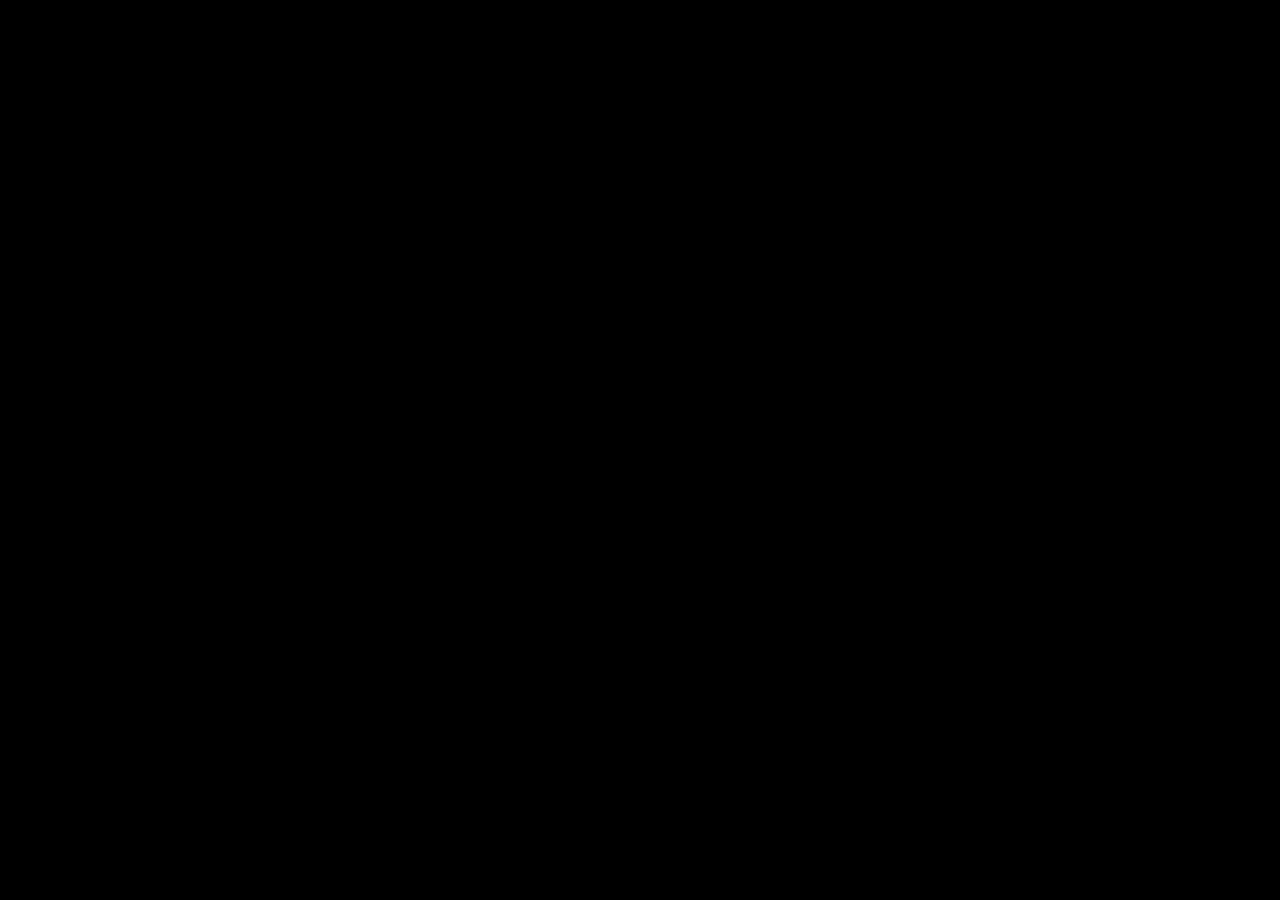
==== index.html @ e83e8983 "Add files via upload" ====
<!DOCTYPE html>
<html lang="en">
<head>
  <meta charset="UTF-8" />
  <meta name="viewport" content="width=device-width, initial-scale=1.0" />
  <title>Scarlet Wishes</title>
  <link rel="stylesheet" href="./transition.css" />
  <script>
    (() => {
      const localHosts = new Set(['localhost', '127.0.0.1', '::1']);
      if (location.protocol === 'http:' && !window.isSecureContext && !localHosts.has(location.hostname)) {
        const port = location.port ? `:${location.port}` : '';
        location.replace(`http://localhost${port}${location.pathname}${location.search}${location.hash}`);
      }
    })();
  </script>
  <style>
    html, body { margin: 0; width: 100%; height: 100%; overflow: hidden; background: #000; }
    #sceneFrame { position: fixed; inset: 0; width: 100%; height: 100%; border: 0; display: block; background: #000; }
  </style>
</head>
<body>
  <iframe id="sceneFrame" title="Scarlet Wishes" allow="camera; autoplay; fullscreen"></iframe>
  <script src="./scarlet-audio.js"></script>
  <script src="./transition.js"></script>
  <script>
    (() => {
      const frame = document.getElementById('sceneFrame');
      frame.addEventListener('load', () => {
        const src = frame.getAttribute('src') || '';
        window.ScarletAudio?.notifyScene?.(src);
      });
      frame.src = './cover.html';
    })();
  </script>
</body>
</html>
---- transition.css ----
/* Dense irregular vertical-strip transition based on the supplied reference. */
:root { --scene-wipe-z: 2147483000; }

/* Keep the incoming document black until its closed strip layer is mounted. */
html.scene-wipe-pending::before {
  content: "";
  position: fixed;
  inset: 0;
  background: #000;
  z-index: var(--scene-wipe-z);
  pointer-events: all;
}

.scene-wipe {
  position: fixed;
  inset: 0;
  z-index: var(--scene-wipe-z);
  pointer-events: none;
  overflow: hidden;
  contain: strict;
  isolation: isolate;
}

.scene-wipe.is-blocking { pointer-events: all; }

.scene-wipe__bar {
  position: absolute;
  top: -2px;
  height: calc(100% + 4px);
  background: #000;
  will-change: transform;
  backface-visibility: hidden;
  transform: translate3d(0,0,0);
}

@media (prefers-reduced-motion: reduce) {
  /* Keep the transition functional; JS still controls navigation/opening. */
  .scene-wipe__bar { will-change: auto; }
}
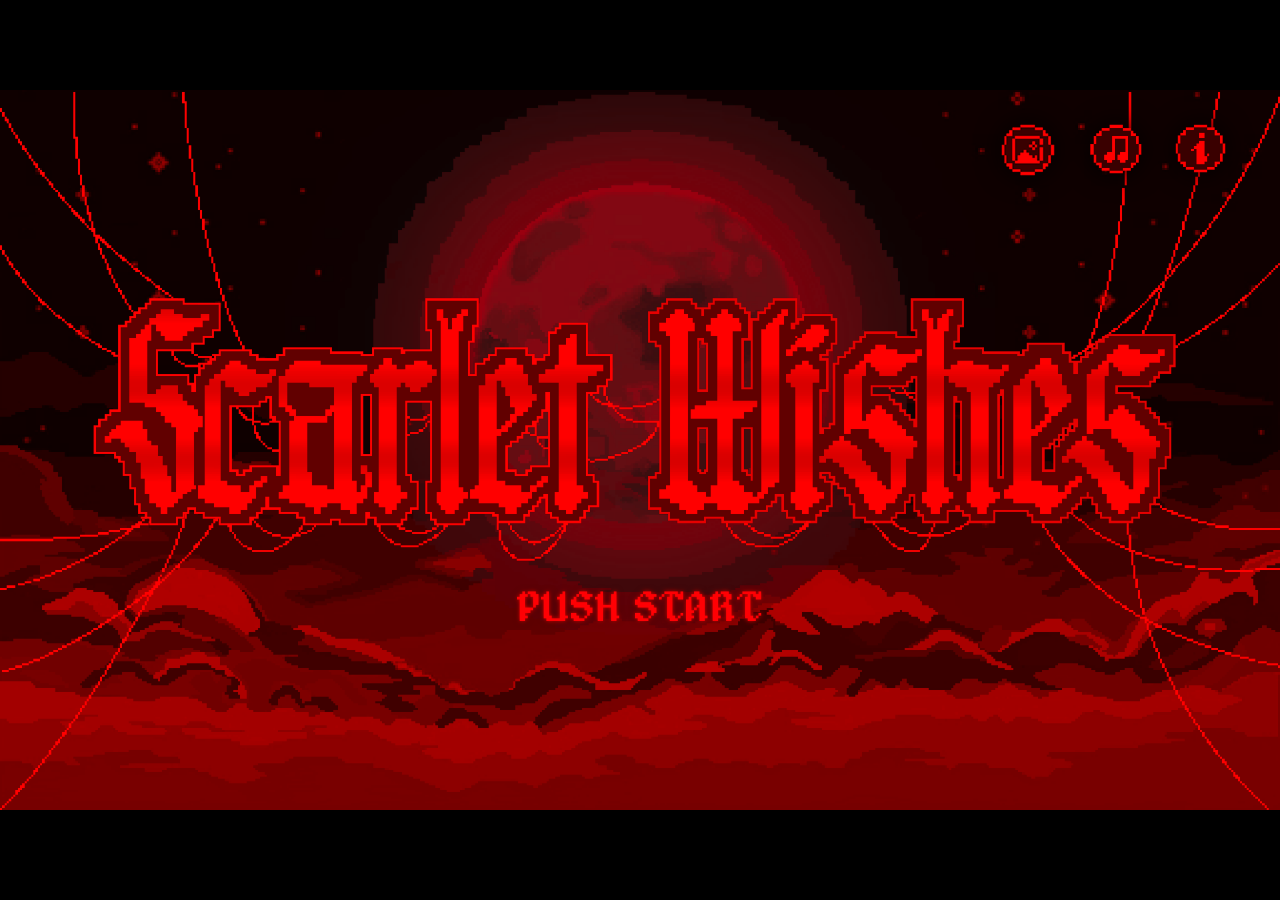
==== commit 4c1ca7bb: "Add files via upload" ====
--- a/index.html
+++ b/index.html
@@ -4,6 +4,8 @@
   <meta charset="UTF-8" />
   <meta name="viewport" content="width=device-width, initial-scale=1.0" />
   <title>Scarlet Wishes</title>
+  <link rel="stylesheet" href="./styles.css" />
+  <link rel="stylesheet" href="./interface.css" />
   <link rel="stylesheet" href="./transition.css" />
   <script>
     (() => {
@@ -15,14 +17,33 @@
     })();
   </script>
   <style>
-    html, body { margin: 0; width: 100%; height: 100%; overflow: hidden; background: #000; }
-    #sceneFrame { position: fixed; inset: 0; width: 100%; height: 100%; border: 0; display: block; background: #000; }
+    #sceneFrame {
+      position: fixed;
+      inset: 0;
+      width: 100%;
+      height: 100%;
+      border: 0;
+      display: block;
+      background: #000;
+      visibility: hidden;
+      pointer-events: none;
+      z-index: 10;
+    }
   </style>
 </head>
 <body>
+  <main id="coverStage" class="cover-stage" aria-label="Scarlet Wishes cover page">
+    <div class="cover-layer cover-bg" aria-hidden="true"></div>
+    <div class="cover-layer scarlet-wishes" aria-hidden="true"></div>
+    <button id="pushStart" class="push-start" type="button">PUSH START</button>
+  </main>
+
   <iframe id="sceneFrame" title="Scarlet Wishes" allow="camera; autoplay; fullscreen"></iframe>
+
   <script src="./scarlet-audio.js"></script>
+  <script src="./interface.js"></script>
   <script src="./transition.js"></script>
+  <script src="./sketch.js"></script>
   <script>
     (() => {
       const frame = document.getElementById('sceneFrame');
@@ -30,7 +51,7 @@
         const src = frame.getAttribute('src') || '';
         window.ScarletAudio?.notifyScene?.(src);
       });
-      frame.src = './cover.html';
+      window.ScarletAudio?.notifyScene?.('index.html');
     })();
   </script>
 </body>
--- a/styles.css
+++ b/styles.css
@@ -0,0 +1,101 @@
+@font-face {
+  font-family: "Alagard";
+  src: url("./alagard.ttf") format("truetype");
+  font-style: normal;
+  font-weight: 500;
+  font-display: swap;
+}
+
+:root {
+  font-size: 16px;
+  --stage-width: 120rem;
+  --stage-height: 67.5rem;
+}
+
+* { box-sizing: border-box; }
+
+html, body {
+  margin: 0;
+  width: 100%;
+  height: 100%;
+  overflow: hidden;
+  background: #000;
+}
+
+body {
+  position: relative;
+  font-family: "Alagard", serif;
+  user-select: none;
+  -webkit-user-select: none;
+}
+
+.cover-stage {
+  position: absolute;
+  width: var(--stage-width);
+  height: var(--stage-height);
+  left: 50%;
+  top: 50%;
+  transform: translate(-50%, -50%);
+  overflow: hidden;
+  background: #000;
+}
+
+.cover-layer {
+  position: absolute;
+  width: 120rem;
+  height: 67.5rem;
+  left: 0;
+  background-repeat: no-repeat;
+  background-position: center center;
+  background-size: 100% 100%;
+  pointer-events: none;
+}
+
+.cover-bg {
+  top: 0;
+  z-index: 1;
+  background-image: url("./COVER&ENDING/coverbg.png");
+}
+
+.scarlet-wishes {
+  top: 0;
+  z-index: 2;
+  background-image: url("./COVER&ENDING/scarletwishes.png");
+  animation: scarletFloat 1.8s ease-in-out infinite alternate;
+  will-change: top;
+}
+
+.push-start {
+  position: absolute;
+  z-index: 3;
+  top: 46.625rem;
+  left: 48.5rem;
+  margin: 0;
+  padding: 0;
+  border: 0;
+  outline: 0;
+  background: transparent;
+  color: #ff0004;
+  text-shadow: 0 0 0.5rem #ff0000, 0 0 0.625rem #000000;
+  font-family: "Alagard", serif;
+  font-size: 4rem;
+  font-style: normal;
+  font-weight: 500;
+  line-height: normal;
+  white-space: nowrap;
+  cursor: pointer;
+  animation: pushBlink 0.82s steps(1, end) infinite;
+  transition: color 100ms linear;
+}
+
+.push-start:hover { color: #fff7b8; }
+
+@keyframes pushBlink {
+  0%, 49.999% { opacity: 1; }
+  50%, 100% { opacity: 0.5; }
+}
+
+@keyframes scarletFloat {
+  from { top: 0; }
+  to { top: 2.0625rem; }
+}
--- a/interface.css
+++ b/interface.css
@@ -0,0 +1,255 @@
+@font-face {
+  font-family: "Alagard";
+  src: url("./alagard.ttf") format("truetype");
+  font-style: normal;
+  font-weight: 500;
+  font-display: swap;
+}
+
+/* Shared Scarlet Wishes interface — always below scene transition, above scene. */
+:root {
+  --scarlet-interface-z: 2147482000;
+  --scarlet-overlay-z: 1;
+  --scarlet-panel-z: 3;
+  --scarlet-button-z: 20;
+}
+
+.scarlet-interface {
+  position: fixed;
+  width: 120rem;
+  height: 67.5rem;
+  left: 50%;
+  top: 50%;
+  transform: translate(-50%, -50%);
+  z-index: var(--scarlet-interface-z);
+  pointer-events: none;
+  font-family: "Alagard", serif;
+  font-weight: 500;
+  line-height: normal;
+  user-select: none;
+  -webkit-user-select: none;
+}
+
+.scarlet-interface * { box-sizing: border-box; }
+
+.scarlet-interface-btn {
+  position: absolute;
+  display: block;
+  border: 0;
+  padding: 0;
+  margin: 0;
+  outline: 0;
+  background-color: transparent;
+  background-repeat: no-repeat;
+  background-position: center;
+  background-size: 100% 100%;
+  cursor: pointer;
+  pointer-events: auto;
+  z-index: var(--scarlet-button-z);
+  filter: drop-shadow(0 0 1.25rem #000000);
+}
+
+.scarlet-capture-btn {
+  width: 5.0625rem; height: 4.875rem;
+  top: 3.1875rem; left: 93.8125rem;
+  background-image: url("./INTERFACE/capturebtn.png");
+}
+.scarlet-music-btn {
+  width: 5rem; height: 4.6875rem;
+  top: 3.1875rem; left: 102.0625rem;
+  background-image: url("./INTERFACE/musicbtn.png");
+}
+.scarlet-info-btn {
+  width: 4.75rem; height: 4.5625rem;
+  top: 3.1875rem; left: 110.1875rem;
+  background-image: url("./INTERFACE/infobtn.png");
+}
+
+.scarlet-interface-overlay {
+  position: absolute;
+  inset: 0;
+  width: 120rem;
+  height: 67.5rem;
+  background: #000;
+  opacity: 0;
+  visibility: hidden;
+  pointer-events: none;
+  z-index: var(--scarlet-overlay-z);
+  transition: opacity 420ms ease, visibility 0s linear 420ms;
+}
+.scarlet-interface-overlay.is-visible {
+  opacity: 0.8;
+  visibility: visible;
+  pointer-events: auto;
+  transition: opacity 420ms ease;
+}
+
+/* ---------- Capture ---------- */
+.scarlet-capture-modal {
+  position: absolute;
+  inset: 0;
+  z-index: var(--scarlet-panel-z);
+  opacity: 0;
+  visibility: hidden;
+  pointer-events: none;
+  transition: opacity 420ms ease, visibility 0s linear 420ms;
+}
+.scarlet-capture-modal.is-visible {
+  opacity: 1;
+  visibility: visible;
+  pointer-events: auto;
+  transition: opacity 420ms ease;
+}
+.scarlet-capture-box {
+  position: absolute;
+  width: 44.1875rem;  /* 707px */
+  height: 25.3125rem; /* 405px */
+  top: 21.125rem;     /* 338px */
+  left: 37.9375rem;   /* 607px */
+  background: url("./INTERFACE/boximage.png") center/100% 100% no-repeat;
+}
+.scarlet-capture-preview {
+  position: absolute;
+  width: 43rem;        /* 688px */
+  height: 24.1875rem;  /* 387px */
+  top: 21.6875rem;     /* 347px */
+  left: 38.5rem;       /* 616px */
+  display: block;
+  object-fit: fill;
+  object-position: center center;
+  background: #000;
+  image-rendering: auto;
+  z-index: 2;
+}
+.scarlet-capture-title {
+  position: absolute;
+  top: 16.875rem;  /* 270px */
+  left: 48.5rem;   /* 776px */
+  color: #FFF7B8;
+  font-size: 2.25rem;
+  white-space: nowrap;
+}
+.scarlet-capture-choice {
+  position: absolute;
+  border: 0;
+  background: transparent;
+  color: #FFF7B8;
+  font: inherit;
+  font-size: 2.25rem;
+  padding: 0;
+  cursor: pointer;
+  pointer-events: auto;
+  z-index: 2;
+}
+.scarlet-capture-choice::before {
+  content: "";
+  position: absolute;
+  z-index: -1;
+  background: #FFF7B8;
+  opacity: 0;
+}
+.scarlet-capture-choice:hover { color: #FF0000; }
+.scarlet-capture-choice:hover::before { opacity: 1; }
+.scarlet-capture-yes { top: 48.625rem; left: 47.9375rem; }
+.scarlet-capture-yes::before {
+  width: 6.8125rem; height: 2.625rem; /* 109x42 */
+  top: -0.1875rem; left: -0.4375rem; /* rect absolute -> 775,760 */
+}
+.scarlet-capture-no { top: 48.625rem; left: 66.5rem; }
+.scarlet-capture-no::before {
+  width: 6.8125rem; height: 2.625rem; /* 109x42 */
+  top: -0.1875rem; left: -0.375rem; /* rect absolute -> 775,1058 */
+}
+
+/* ---------- Music ---------- */
+.scarlet-music-panel {
+  position: absolute;
+  width: 21rem; height: 10.25rem;
+  top: 9.375rem; left: 94rem;
+  z-index: calc(var(--scarlet-button-z) - 1);
+  opacity: 0;
+  visibility: hidden;
+  transform: translateY(-0.25rem);
+  pointer-events: none;
+  background: url("./INTERFACE/boxmusic.png") center/100% 100% no-repeat;
+  transition: opacity 180ms ease, transform 180ms ease, visibility 0s linear 180ms;
+}
+.scarlet-music-panel.is-visible {
+  opacity: 1;
+  visibility: visible;
+  transform: translateY(0);
+  pointer-events: auto;
+  transition: opacity 180ms ease, transform 180ms ease;
+}
+.scarlet-music-label {
+  position: absolute;
+  color: #FFC258;
+  font-size: 1.5rem;
+  white-space: nowrap;
+}
+.scarlet-music-label.music { top: 2.4375rem; left: 1.9375rem; }
+.scarlet-music-label.sfx { top: 6.4375rem; left: 2.75rem; }
+.scarlet-volume-shell {
+  position: absolute;
+  width: 11.3125rem; height: 1.8125rem;
+  left: 7.75rem;
+  cursor: ew-resize;
+  pointer-events: auto;
+}
+.scarlet-volume-shell.music { top: 2.1875rem; }
+.scarlet-volume-shell.sfx { top: 6.3125rem; }
+.scarlet-volume-fill {
+  position: absolute;
+  left: 0.3125rem;
+  top: 0.3125rem;
+  height: 1.1875rem;
+  width: 8.8125rem;
+  background: #FFC258;
+  pointer-events: none;
+}
+.scarlet-volume-frame {
+  position: absolute;
+  inset: 0;
+  width: 11.3125rem;
+  height: 1.8125rem;
+  background: url("./INTERFACE/slidermusic.png") center/100% 100% no-repeat;
+  pointer-events: none;
+}
+
+/* ---------- Information ---------- */
+.scarlet-info-modal {
+  position: absolute;
+  inset: 0;
+  z-index: var(--scarlet-panel-z);
+  opacity: 0;
+  visibility: hidden;
+  pointer-events: none;
+  transition: opacity 420ms ease, visibility 0s linear 420ms;
+}
+.scarlet-info-modal.is-visible {
+  opacity: 1;
+  visibility: visible;
+  pointer-events: auto;
+  transition: opacity 420ms ease;
+}
+.scarlet-info-box {
+  position: absolute;
+  width: 56.3125rem; height: 45.1875rem;
+  top: 11.125rem; left: 31.875rem;
+  background: url("./INTERFACE/boxinformation.png") center/100% 100% no-repeat;
+}
+.scarlet-info-copy {
+  position: absolute;
+  width: 45.4375rem;
+  top: 18.5625rem; left: 37.3125rem;
+  color: #451F18;
+  font-size: 1.625rem;
+  line-height: normal;
+  white-space: normal;
+}
+.scarlet-info-copy p { margin: 0 0 1.4rem 0; }
+.scarlet-info-copy p:last-child { margin-bottom: 0; }
+
+/* html2canvas ignores most pointer state, but this prevents interface modals from
+   consuming input while a scene transition is covering the page. */
+html.scene-wipe-pending .scarlet-interface { pointer-events: none; }
